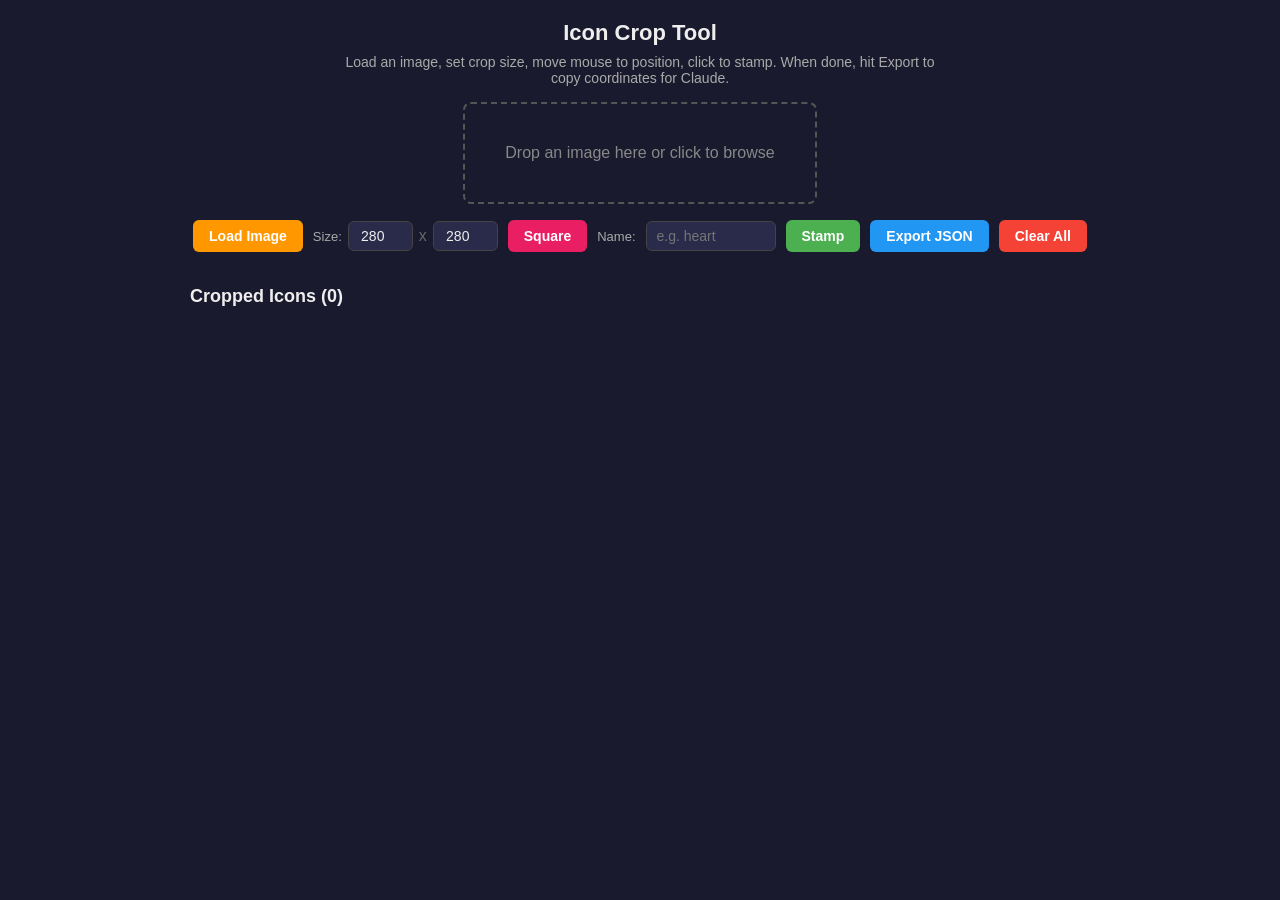
==== crop-tool.html @ 983950f2 "Add 54 cropped icons, icon config, and level-based gem pool - Cropped icons from 4 ChatGPT-generated" ====
<!DOCTYPE html>
<html lang="en">
<head>
<meta charset="UTF-8">
<meta name="viewport" content="width=device-width, initial-scale=1.0">
<title>Icon Crop Tool</title>
<style>
* { margin: 0; padding: 0; box-sizing: border-box; }
body {
  font-family: -apple-system, BlinkMacSystemFont, sans-serif;
  background: #1a1a2e; color: #eee;
  display: flex; flex-direction: column; align-items: center;
  padding: 20px; min-height: 100vh;
}
h1 { margin-bottom: 8px; font-size: 22px; }
.instructions { color: #aaa; margin-bottom: 16px; font-size: 14px; text-align: center; max-width: 600px; }

.toolbar {
  display: flex; gap: 10px; align-items: center; margin-bottom: 10px; flex-wrap: wrap; justify-content: center;
}
.toolbar label { font-size: 13px; color: #aaa; }
.toolbar input[type="text"] {
  background: #2a2a4a; border: 1px solid #444; color: #eee; padding: 6px 10px;
  border-radius: 6px; width: 130px; font-size: 14px;
}
.toolbar input[type="number"] {
  background: #2a2a4a; border: 1px solid #444; color: #eee; padding: 6px 8px;
  border-radius: 6px; width: 65px; font-size: 14px; text-align: center;
}
.toolbar button {
  padding: 8px 16px; border: none; border-radius: 6px; cursor: pointer;
  font-size: 14px; font-weight: 600;
}
.btn-save { background: #4caf50; color: #fff; }
.btn-save:hover { background: #45a049; }
.btn-export { background: #2196f3; color: #fff; }
.btn-export:hover { background: #1976d2; }
.btn-clear { background: #f44336; color: #fff; }
.btn-clear:hover { background: #d32f2f; }
.btn-lock { background: #9c27b0; color: #fff; }
.btn-lock:hover { background: #7b1fa2; }
.btn-lock.active { background: #e91e63; }
.btn-load { background: #ff9800; color: #fff; }
.btn-load:hover { background: #e68900; }

.canvas-wrap {
  position: relative; display: inline-block;
  border: 2px solid #444; border-radius: 8px; overflow: hidden;
  cursor: none;
}
canvas { display: block; }

.crops-panel {
  margin-top: 24px; width: 100%; max-width: 900px;
}
.crops-panel h2 { font-size: 18px; margin-bottom: 12px; }
.crops-grid {
  display: flex; flex-wrap: wrap; gap: 16px;
}
.crop-item {
  background: #2a2a4a; border-radius: 10px; padding: 12px;
  display: flex; flex-direction: column; align-items: center; gap: 8px;
  border: 2px solid #444;
}
.crop-item canvas {
  border-radius: 6px;
  background: repeating-conic-gradient(#333 0% 25%, #444 0% 50%) 50% / 16px 16px;
}
.crop-item .name { font-size: 13px; font-weight: 600; color: #ddd; }
.crop-item .size { font-size: 11px; color: #888; }
.crop-item button {
  padding: 4px 10px; border: none; border-radius: 4px;
  background: #f44336; color: #fff; cursor: pointer; font-size: 11px;
}

.size-row { display: flex; gap: 6px; align-items: center; }
.size-row span { color: #666; }

#exportBox {
  display: none; margin-top: 16px; width: 100%; max-width: 900px;
}
#exportBox.visible { display: block; }
#exportBox textarea {
  width: 100%; height: 200px; background: #0d0d1a; color: #4caf50;
  border: 2px solid #4caf50; border-radius: 8px; padding: 10px;
  font-family: monospace; font-size: 13px; resize: vertical;
}
#exportBox .copied {
  color: #4caf50; font-size: 14px; font-weight: bold; margin-top: 6px;
}
.export-hint {
  color: #aaa; font-size: 13px; margin-top: 4px;
}

.drop-zone {
  border: 2px dashed #555; border-radius: 8px; padding: 40px;
  text-align: center; color: #888; cursor: pointer; margin-bottom: 16px;
  transition: border-color 0.2s;
}
.drop-zone:hover, .drop-zone.dragover { border-color: #ff9800; color: #ff9800; }
.drop-zone.loaded { display: none; }

.file-info {
  color: #aaa; font-size: 13px; margin-bottom: 10px; display: none;
}
.file-info.visible { display: block; }
</style>
</head>
<body>

<h1>Icon Crop Tool</h1>
<p class="instructions">
  Load an image, set crop size, move mouse to position, click to stamp.
  When done, hit Export to copy coordinates for Claude.
</p>

<div class="drop-zone" id="dropZone">
  Drop an image here or click to browse
  <input type="file" id="fileInput" accept="image/*" style="display:none" />
</div>

<div class="file-info" id="fileInfo"></div>

<div class="toolbar">
  <button class="btn-load" id="btnLoad">Load Image</button>
  <div class="size-row">
    <label>Size:</label>
    <input type="number" id="cropW" value="280" min="50" max="800" />
    <span>x</span>
    <input type="number" id="cropH" value="280" min="50" max="800" />
  </div>
  <button class="btn-lock active" id="btnSquare">Square</button>
  <label>Name:</label>
  <input type="text" id="cropName" placeholder="e.g. heart" />
  <button class="btn-save" id="btnStamp">Stamp</button>
  <button class="btn-export" id="btnExport">Export JSON</button>
  <button class="btn-clear" id="btnClear">Clear All</button>
</div>

<div class="canvas-wrap" id="canvasWrap" style="display:none">
  <canvas id="sheet"></canvas>
</div>

<div id="exportBox">
  <textarea id="exportText" readonly></textarea>
  <div class="copied" id="copiedMsg">Copied to clipboard!</div>
</div>

<div class="crops-panel">
  <h2>Cropped Icons (<span id="cropCount">0</span>)</h2>
  <div class="crops-grid" id="cropsGrid"></div>
</div>

<script>
'use strict';

const sheetCanvas = document.getElementById('sheet');
const ctx = sheetCanvas.getContext('2d');
const cropNameInput = document.getElementById('cropName');
const cropWInput = document.getElementById('cropW');
const cropHInput = document.getElementById('cropH');
const cropsGrid = document.getElementById('cropsGrid');
const cropCountEl = document.getElementById('cropCount');
const btnSquare = document.getElementById('btnSquare');
const dropZone = document.getElementById('dropZone');
const fileInput = document.getElementById('fileInput');
const fileInfoEl = document.getElementById('fileInfo');
const canvasWrap = document.getElementById('canvasWrap');
const exportBox = document.getElementById('exportBox');
const exportText = document.getElementById('exportText');
const copiedMsg = document.getElementById('copiedMsg');

let img = null;
let scale = 1;
let crops = []; // {name, x, y, w, h} in original image coords
let loadedFileName = '';

// Cursor position in image coords
let cursorImg = null;
let squareMode = true;

// ── File Loading ──

dropZone.addEventListener('click', () => fileInput.click());
document.getElementById('btnLoad').addEventListener('click', () => fileInput.click());

dropZone.addEventListener('dragover', (e) => {
  e.preventDefault();
  dropZone.classList.add('dragover');
});
dropZone.addEventListener('dragleave', () => dropZone.classList.remove('dragover'));
dropZone.addEventListener('drop', (e) => {
  e.preventDefault();
  dropZone.classList.remove('dragover');
  if (e.dataTransfer.files.length) loadFile(e.dataTransfer.files[0]);
});

fileInput.addEventListener('change', (e) => {
  if (e.target.files.length) loadFile(e.target.files[0]);
});

function loadFile(file) {
  loadedFileName = file.name;
  const reader = new FileReader();
  reader.onload = (e) => {
    const newImg = new Image();
    newImg.onload = () => {
      img = newImg;
      crops = [];
      fitCanvas();
      draw();
      renderCrops();
      dropZone.classList.add('loaded');
      canvasWrap.style.display = 'inline-block';
      fileInfoEl.textContent = `${file.name} (${img.width} x ${img.height})`;
      fileInfoEl.classList.add('visible');
      exportBox.style.display = 'none';
    };
    newImg.src = e.target.result;
  };
  reader.readAsDataURL(file);
}

// ── Crop Logic ──

function getCropSize() {
  let w = parseInt(cropWInput.value) || 280;
  let h = parseInt(cropHInput.value) || 280;
  if (squareMode) h = w;
  return { w, h };
}

function fitCanvas() {
  const maxW = Math.min(900, window.innerWidth - 40);
  scale = maxW / img.width;
  sheetCanvas.width = img.width * scale;
  sheetCanvas.height = img.height * scale;
}

function draw() {
  if (!img) return;
  ctx.clearRect(0, 0, sheetCanvas.width, sheetCanvas.height);
  ctx.drawImage(img, 0, 0, sheetCanvas.width, sheetCanvas.height);

  // Draw saved crop boxes (green)
  for (const crop of crops) {
    ctx.strokeStyle = '#4caf50';
    ctx.lineWidth = 2;
    ctx.setLineDash([6, 3]);
    ctx.strokeRect(crop.x * scale, crop.y * scale, crop.w * scale, crop.h * scale);
    ctx.setLineDash([]);
    ctx.fillStyle = 'rgba(76, 175, 80, 0.12)';
    ctx.fillRect(crop.x * scale, crop.y * scale, crop.w * scale, crop.h * scale);
    ctx.fillStyle = '#4caf50';
    ctx.font = 'bold 12px sans-serif';
    ctx.fillText(crop.name, crop.x * scale + 4, crop.y * scale + 14);
  }

  // Draw live cursor box (orange)
  if (cursorImg) {
    const { w, h } = getCropSize();
    const bx = cursorImg.x - w / 2;
    const by = cursorImg.y - h / 2;

    // Dim outside
    ctx.fillStyle = 'rgba(0, 0, 0, 0.4)';
    ctx.fillRect(0, 0, sheetCanvas.width, by * scale);
    ctx.fillRect(0, (by + h) * scale, sheetCanvas.width, sheetCanvas.height - (by + h) * scale);
    ctx.fillRect(0, by * scale, bx * scale, h * scale);
    ctx.fillRect((bx + w) * scale, by * scale, sheetCanvas.width - (bx + w) * scale, h * scale);

    // Box outline
    ctx.strokeStyle = '#ff9800';
    ctx.lineWidth = 2;
    ctx.setLineDash([]);
    ctx.strokeRect(bx * scale, by * scale, w * scale, h * scale);

    // Crosshair
    const cx = cursorImg.x * scale;
    const cy = cursorImg.y * scale;
    ctx.strokeStyle = 'rgba(255, 152, 0, 0.5)';
    ctx.lineWidth = 1;
    ctx.beginPath();
    ctx.moveTo(cx - 10, cy); ctx.lineTo(cx + 10, cy);
    ctx.moveTo(cx, cy - 10); ctx.lineTo(cx, cy + 10);
    ctx.stroke();

    // Size label
    ctx.fillStyle = '#ff9800';
    ctx.font = '11px sans-serif';
    ctx.fillText(`${w} x ${h}`, bx * scale + 4, (by + h) * scale - 4);
  }
}

function canvasToImg(e) {
  const rect = sheetCanvas.getBoundingClientRect();
  return {
    x: (e.clientX - rect.left) / scale,
    y: (e.clientY - rect.top) / scale
  };
}

sheetCanvas.addEventListener('pointermove', (e) => {
  cursorImg = canvasToImg(e);
  draw();
});

sheetCanvas.addEventListener('pointerleave', () => {
  cursorImg = null;
  draw();
});

// Click = stamp
sheetCanvas.addEventListener('pointerdown', (e) => {
  e.preventDefault();
  if (!cursorImg) return;
  const { w, h } = getCropSize();
  const name = cropNameInput.value.trim() || `icon-${crops.length + 1}`;

  const cropX = Math.round(Math.max(0, cursorImg.x - w / 2));
  const cropY = Math.round(Math.max(0, cursorImg.y - h / 2));
  const cropW = Math.round(Math.min(w, img.width - cropX));
  const cropH = Math.round(Math.min(h, img.height - cropY));

  crops.push({ name, x: cropX, y: cropY, w: cropW, h: cropH });
  saveCrops();

  // Auto-increment name
  const match = name.match(/^(.*?)(\d+)$/);
  if (match) {
    cropNameInput.value = match[1] + (parseInt(match[2]) + 1);
  } else {
    cropNameInput.value = '';
  }

  draw();
  renderCrops();
  autoExport();
});

// Square toggle
btnSquare.addEventListener('click', () => {
  squareMode = !squareMode;
  btnSquare.classList.toggle('active', squareMode);
  btnSquare.textContent = squareMode ? 'Square' : 'Free';
  if (squareMode) cropHInput.value = cropWInput.value;
  cropHInput.disabled = squareMode;
  draw();
});

cropWInput.addEventListener('input', () => {
  if (squareMode) cropHInput.value = cropWInput.value;
  draw();
});
cropHInput.addEventListener('input', () => draw());
cropHInput.disabled = squareMode;

// Clear
document.getElementById('btnClear').addEventListener('click', () => {
  if (crops.length && !confirm('Remove all crops?')) return;
  crops = [];
  saveCrops();
  draw();
  renderCrops();
  exportBox.classList.remove('visible');
});

// Auto-save to localStorage
function saveCrops() {
  const data = {
    file: loadedFileName,
    imageSize: img ? { w: img.width, h: img.height } : null,
    crops: crops.map(c => ({
      name: c.name,
      x: Math.round(c.x),
      y: Math.round(c.y),
      w: Math.round(c.w),
      h: Math.round(c.h)
    }))
  };
  localStorage.setItem('cropTool_crops', JSON.stringify(data));
}

// Auto-export: always show JSON live as you stamp
function autoExport() {
  if (!crops.length) { exportBox.classList.remove('visible'); return; }
  const data = {
    file: loadedFileName,
    imageSize: img ? { w: img.width, h: img.height } : null,
    crops: crops.map(c => ({
      name: c.name,
      x: Math.round(c.x),
      y: Math.round(c.y),
      w: Math.round(c.w),
      h: Math.round(c.h)
    }))
  };
  exportText.value = JSON.stringify(data, null, 2);
  exportBox.classList.add('visible');
}

// Export button = copy to clipboard
document.getElementById('btnExport').addEventListener('click', () => {
  if (!crops.length) return alert('No crops to export!');
  const json = exportText.value;
  exportText.select();
  navigator.clipboard.writeText(json).then(() => {
    copiedMsg.textContent = 'Copied to clipboard!';
    copiedMsg.style.display = 'block';
    setTimeout(() => { copiedMsg.style.display = 'none'; }, 3000);
  }).catch(() => {
    copiedMsg.textContent = 'Select all text above and copy manually (Cmd+C)';
    copiedMsg.style.display = 'block';
  });
});

function renderCrops() {
  cropCountEl.textContent = crops.length;
  cropsGrid.innerHTML = '';
  for (let i = 0; i < crops.length; i++) {
    const crop = crops[i];
    const item = document.createElement('div');
    item.className = 'crop-item';

    const pc = document.createElement('canvas');
    const previewSize = 120;
    pc.width = previewSize;
    pc.height = previewSize;
    const pctx = pc.getContext('2d');

    const aspectSrc = crop.w / crop.h;
    let dw, dh, dx, dy;
    if (aspectSrc > 1) {
      dw = previewSize; dh = previewSize / aspectSrc;
      dx = 0; dy = (previewSize - dh) / 2;
    } else {
      dh = previewSize; dw = previewSize * aspectSrc;
      dx = (previewSize - dw) / 2; dy = 0;
    }
    pctx.drawImage(img, crop.x, crop.y, crop.w, crop.h, dx, dy, dw, dh);

    const nameEl = document.createElement('div');
    nameEl.className = 'name';
    nameEl.textContent = crop.name;

    const sizeEl = document.createElement('div');
    sizeEl.className = 'size';
    sizeEl.textContent = `${Math.round(crop.w)} x ${Math.round(crop.h)} -> 256x256`;

    const rmBtn = document.createElement('button');
    rmBtn.textContent = 'Remove';
    rmBtn.onclick = () => {
      crops.splice(i, 1);
      saveCrops();
      draw();
      renderCrops();
      autoExport();
    };

    item.append(pc, nameEl, sizeEl, rmBtn);
    cropsGrid.appendChild(item);
  }
}

window.addEventListener('resize', () => {
  if (img) { fitCanvas(); draw(); }
});
</script>
</body>
</html>
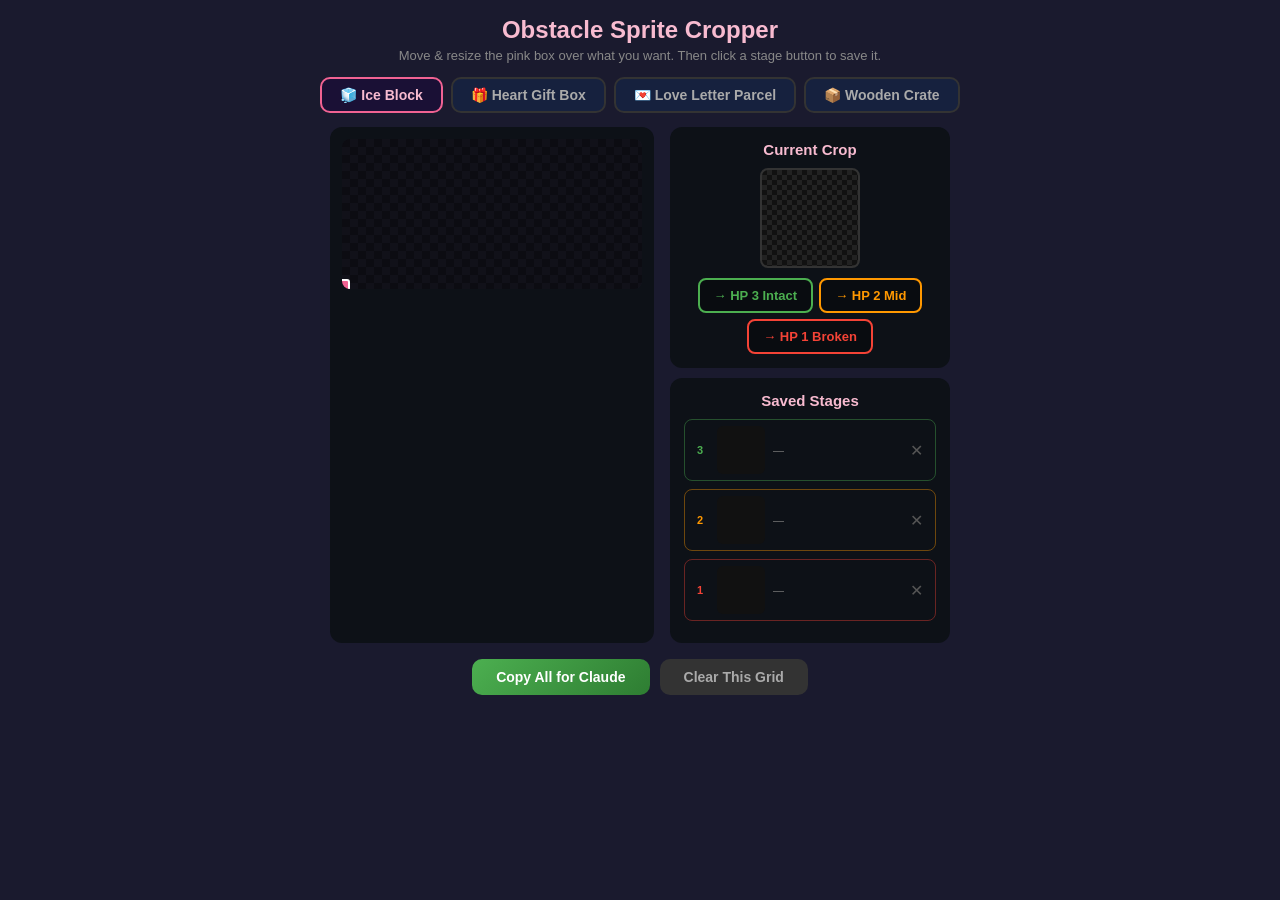
==== commit e0b3f3f3: "Add breakable obstacles with art sprites and upgraded tool animations - 4 obstacle types: Ice Block," ====
--- a/crop-tool.html
+++ b/crop-tool.html
@@ -1,470 +1,472 @@
 <!DOCTYPE html>
-<html lang="en">
+<html>
 <head>
 <meta charset="UTF-8">
-<meta name="viewport" content="width=device-width, initial-scale=1.0">
-<title>Icon Crop Tool</title>
+<title>Obstacle Sprite Cropper</title>
 <style>
 * { margin: 0; padding: 0; box-sizing: border-box; }
 body {
-  font-family: -apple-system, BlinkMacSystemFont, sans-serif;
-  background: #1a1a2e; color: #eee;
+  background: #1a1a2e; color: #fff;
+  font-family: -apple-system, BlinkMacSystemFont, 'Segoe UI', sans-serif;
+  padding: 16px;
+  overflow-x: hidden;
+}
+h1 { text-align: center; color: #f8bbd0; margin-bottom: 4px; font-size: 24px; }
+.sub { text-align: center; color: #888; font-size: 13px; margin-bottom: 14px; }
+
+.tabs { display: flex; justify-content: center; gap: 8px; margin-bottom: 14px; flex-wrap: wrap; }
+.tab-btn {
+  padding: 8px 18px; border-radius: 10px; border: 2px solid #333;
+  background: #16213e; color: #aaa; font-size: 14px; font-weight: 600;
+  cursor: pointer; transition: all 0.15s;
+}
+.tab-btn:hover { border-color: #555; color: #fff; }
+.tab-btn.active { border-color: #f06292; color: #f8bbd0; background: #1a1035; }
+.tab-btn .check { color: #4caf50; margin-left: 4px; }
+
+.workspace { display: flex; gap: 16px; justify-content: center; flex-wrap: wrap; }
+
+.image-panel {
+  background: #0d1117; border-radius: 12px; padding: 12px;
   display: flex; flex-direction: column; align-items: center;
-  padding: 20px; min-height: 100vh;
-}
-h1 { margin-bottom: 8px; font-size: 22px; }
-.instructions { color: #aaa; margin-bottom: 16px; font-size: 14px; text-align: center; max-width: 600px; }
-
-.toolbar {
-  display: flex; gap: 10px; align-items: center; margin-bottom: 10px; flex-wrap: wrap; justify-content: center;
-}
-.toolbar label { font-size: 13px; color: #aaa; }
-.toolbar input[type="text"] {
-  background: #2a2a4a; border: 1px solid #444; color: #eee; padding: 6px 10px;
-  border-radius: 6px; width: 130px; font-size: 14px;
-}
-.toolbar input[type="number"] {
-  background: #2a2a4a; border: 1px solid #444; color: #eee; padding: 6px 8px;
-  border-radius: 6px; width: 65px; font-size: 14px; text-align: center;
-}
-.toolbar button {
-  padding: 8px 16px; border: none; border-radius: 6px; cursor: pointer;
-  font-size: 14px; font-weight: 600;
-}
-.btn-save { background: #4caf50; color: #fff; }
-.btn-save:hover { background: #45a049; }
-.btn-export { background: #2196f3; color: #fff; }
-.btn-export:hover { background: #1976d2; }
-.btn-clear { background: #f44336; color: #fff; }
-.btn-clear:hover { background: #d32f2f; }
-.btn-lock { background: #9c27b0; color: #fff; }
-.btn-lock:hover { background: #7b1fa2; }
-.btn-lock.active { background: #e91e63; }
-.btn-load { background: #ff9800; color: #fff; }
-.btn-load:hover { background: #e68900; }
-
-.canvas-wrap {
-  position: relative; display: inline-block;
-  border: 2px solid #444; border-radius: 8px; overflow: hidden;
-  cursor: none;
-}
-canvas { display: block; }
-
-.crops-panel {
-  margin-top: 24px; width: 100%; max-width: 900px;
-}
-.crops-panel h2 { font-size: 18px; margin-bottom: 12px; }
-.crops-grid {
-  display: flex; flex-wrap: wrap; gap: 16px;
-}
-.crop-item {
-  background: #2a2a4a; border-radius: 10px; padding: 12px;
-  display: flex; flex-direction: column; align-items: center; gap: 8px;
-  border: 2px solid #444;
-}
-.crop-item canvas {
-  border-radius: 6px;
-  background: repeating-conic-gradient(#333 0% 25%, #444 0% 50%) 50% / 16px 16px;
-}
-.crop-item .name { font-size: 13px; font-weight: 600; color: #ddd; }
-.crop-item .size { font-size: 11px; color: #888; }
-.crop-item button {
-  padding: 4px 10px; border: none; border-radius: 4px;
-  background: #f44336; color: #fff; cursor: pointer; font-size: 11px;
-}
-
-.size-row { display: flex; gap: 6px; align-items: center; }
-.size-row span { color: #666; }
-
-#exportBox {
-  display: none; margin-top: 16px; width: 100%; max-width: 900px;
-}
-#exportBox.visible { display: block; }
-#exportBox textarea {
-  width: 100%; height: 200px; background: #0d0d1a; color: #4caf50;
-  border: 2px solid #4caf50; border-radius: 8px; padding: 10px;
-  font-family: monospace; font-size: 13px; resize: vertical;
-}
-#exportBox .copied {
-  color: #4caf50; font-size: 14px; font-weight: bold; margin-top: 6px;
-}
-.export-hint {
-  color: #aaa; font-size: 13px; margin-top: 4px;
-}
-
-.drop-zone {
-  border: 2px dashed #555; border-radius: 8px; padding: 40px;
-  text-align: center; color: #888; cursor: pointer; margin-bottom: 16px;
-  transition: border-color 0.2s;
-}
-.drop-zone:hover, .drop-zone.dragover { border-color: #ff9800; color: #ff9800; }
-.drop-zone.loaded { display: none; }
-
-.file-info {
-  color: #aaa; font-size: 13px; margin-bottom: 10px; display: none;
-}
-.file-info.visible { display: block; }
+}
+
+.canvas-area {
+  position: relative;
+  background-image:
+    linear-gradient(45deg, #1e1e2e 25%, transparent 25%),
+    linear-gradient(-45deg, #1e1e2e 25%, transparent 25%),
+    linear-gradient(45deg, transparent 75%, #1e1e2e 75%),
+    linear-gradient(-45deg, transparent 75%, #1e1e2e 75%);
+  background-size: 16px 16px;
+  background-position: 0 0, 0 8px, 8px -8px, -8px 0px;
+  background-color: #151520;
+  border-radius: 8px;
+  overflow: hidden;
+  user-select: none; -webkit-user-select: none;
+}
+.canvas-area canvas { display: block; pointer-events: none; }
+
+/* The crop box */
+.crop-box {
+  position: absolute; border: 2.5px solid #f06292;
+  cursor: move; touch-action: none;
+  box-shadow: 0 0 0 3000px rgba(0,0,0,0.45);
+  transition: box-shadow 0.2s;
+}
+.crop-box::after {
+  content: ''; position: absolute; inset: 0;
+  border: 1px dashed rgba(255,255,255,0.3);
+}
+/* Resize handle — bottom-right corner */
+.crop-handle {
+  position: absolute; bottom: -6px; right: -6px;
+  width: 18px; height: 18px;
+  background: #f06292; border-radius: 3px;
+  cursor: nwse-resize; touch-action: none;
+  border: 2px solid #fff;
+}
+/* Size label */
+.crop-size {
+  position: absolute; bottom: -22px; left: 50%; transform: translateX(-50%);
+  font-size: 11px; color: #f8bbd0; white-space: nowrap;
+  background: rgba(0,0,0,0.7); padding: 1px 6px; border-radius: 4px;
+  pointer-events: none;
+}
+
+.side-panel {
+  display: flex; flex-direction: column; gap: 10px; min-width: 220px; max-width: 280px;
+}
+
+.commit-section {
+  background: #0d1117; border-radius: 12px; padding: 14px;
+  display: flex; flex-direction: column; align-items: center; gap: 10px;
+}
+.commit-section h3 { color: #f8bbd0; font-size: 15px; }
+.commit-section .preview-img {
+  width: 100px; height: 100px; border-radius: 8px;
+  background-image:
+    linear-gradient(45deg, #222 25%, transparent 25%),
+    linear-gradient(-45deg, #222 25%, transparent 25%),
+    linear-gradient(45deg, transparent 75%, #222 75%),
+    linear-gradient(-45deg, transparent 75%, #222 75%);
+  background-size: 10px 10px;
+  background-position: 0 0, 0 5px, 5px -5px, -5px 0px;
+  background-color: #111;
+  overflow: hidden; border: 2px solid #333;
+}
+.commit-section .preview-img canvas { width: 100px; height: 100px; }
+.commit-buttons { display: flex; gap: 6px; flex-wrap: wrap; justify-content: center; }
+.commit-btn {
+  padding: 8px 14px; border-radius: 8px; border: 2px solid;
+  font-size: 13px; font-weight: 700; cursor: pointer;
+  background: rgba(0,0,0,0.3); transition: all 0.15s;
+}
+.commit-btn:hover { filter: brightness(1.3); }
+.commit-btn.s3 { border-color: #4caf50; color: #4caf50; }
+.commit-btn.s2 { border-color: #ff9800; color: #ff9800; }
+.commit-btn.s1 { border-color: #f44336; color: #f44336; }
+
+/* Saved stages */
+.stages-section {
+  background: #0d1117; border-radius: 12px; padding: 14px;
+}
+.stages-section h3 { color: #f8bbd0; font-size: 15px; text-align: center; margin-bottom: 10px; }
+.stage-row {
+  display: flex; align-items: center; gap: 8px; margin-bottom: 8px;
+  padding: 6px; border-radius: 8px; border: 1.5px solid #222;
+}
+.stage-row.filled { border-style: solid; }
+.stage-row.s3 { border-color: #4caf5066; }
+.stage-row.s2 { border-color: #ff980066; }
+.stage-row.s1 { border-color: #f4433666; }
+.stage-row.s3.filled { border-color: #4caf50; }
+.stage-row.s2.filled { border-color: #ff9800; }
+.stage-row.s1.filled { border-color: #f44336; }
+.stage-tag {
+  font-size: 11px; font-weight: 800; min-width: 18px; text-align: center;
+}
+.s3 .stage-tag { color: #4caf50; }
+.s2 .stage-tag { color: #ff9800; }
+.s1 .stage-tag { color: #f44336; }
+.stage-thumb {
+  width: 48px; height: 48px; border-radius: 6px; flex-shrink: 0;
+  background: #111; overflow: hidden;
+}
+.stage-thumb canvas { width: 48px; height: 48px; }
+.stage-name { font-size: 11px; color: #777; flex: 1; }
+.stage-x {
+  background: none; border: none; color: #555; font-size: 16px; cursor: pointer;
+  padding: 2px 6px;
+}
+.stage-x:hover { color: #f44336; }
+
+.bottom-bar {
+  display: flex; justify-content: center; gap: 10px; margin-top: 16px; flex-wrap: wrap;
+}
+.bottom-bar button {
+  padding: 10px 24px; border-radius: 10px; border: none;
+  font-size: 14px; font-weight: 700; cursor: pointer; transition: transform 0.1s;
+}
+.bottom-bar button:hover { transform: scale(1.03); }
+.btn-copy { background: linear-gradient(135deg, #4caf50, #2e7d32); color: #fff; }
+.btn-clear { background: #333; color: #aaa; }
+
+#status { text-align: center; margin-top: 10px; font-size: 13px; min-height: 20px; }
 </style>
 </head>
 <body>
 
-<h1>Icon Crop Tool</h1>
-<p class="instructions">
-  Load an image, set crop size, move mouse to position, click to stamp.
-  When done, hit Export to copy coordinates for Claude.
-</p>
-
-<div class="drop-zone" id="dropZone">
-  Drop an image here or click to browse
-  <input type="file" id="fileInput" accept="image/*" style="display:none" />
+<h1>Obstacle Sprite Cropper</h1>
+<p class="sub">Move &amp; resize the pink box over what you want. Then click a stage button to save it.</p>
+
+<div class="tabs" id="tabs"></div>
+
+<div class="workspace">
+  <div class="image-panel">
+    <div class="canvas-area" id="canvas-area">
+      <canvas id="main-canvas"></canvas>
+      <div class="crop-box" id="crop-box">
+        <div class="crop-handle" id="crop-handle"></div>
+        <div class="crop-size" id="crop-size">128×128</div>
+      </div>
+    </div>
+  </div>
+
+  <div class="side-panel">
+    <div class="commit-section">
+      <h3>Current Crop</h3>
+      <div class="preview-img" id="live-preview"></div>
+      <div class="commit-buttons">
+        <button class="commit-btn s3" onclick="commitStage(3)">→ HP 3 Intact</button>
+        <button class="commit-btn s2" onclick="commitStage(2)">→ HP 2 Mid</button>
+        <button class="commit-btn s1" onclick="commitStage(1)">→ HP 1 Broken</button>
+      </div>
+    </div>
+
+    <div class="stages-section">
+      <h3>Saved Stages</h3>
+      <div id="stage-3-row" class="stage-row s3">
+        <div class="stage-tag">3</div>
+        <div class="stage-thumb" id="thumb-3"></div>
+        <div class="stage-name" id="name-3">—</div>
+        <button class="stage-x" onclick="clearStage(3)">✕</button>
+      </div>
+      <div id="stage-2-row" class="stage-row s2">
+        <div class="stage-tag">2</div>
+        <div class="stage-thumb" id="thumb-2"></div>
+        <div class="stage-name" id="name-2">—</div>
+        <button class="stage-x" onclick="clearStage(2)">✕</button>
+      </div>
+      <div id="stage-1-row" class="stage-row s1">
+        <div class="stage-tag">1</div>
+        <div class="stage-thumb" id="thumb-1"></div>
+        <div class="stage-name" id="name-1">—</div>
+        <button class="stage-x" onclick="clearStage(1)">✕</button>
+      </div>
+    </div>
+  </div>
 </div>
 
-<div class="file-info" id="fileInfo"></div>
-
-<div class="toolbar">
-  <button class="btn-load" id="btnLoad">Load Image</button>
-  <div class="size-row">
-    <label>Size:</label>
-    <input type="number" id="cropW" value="280" min="50" max="800" />
-    <span>x</span>
-    <input type="number" id="cropH" value="280" min="50" max="800" />
-  </div>
-  <button class="btn-lock active" id="btnSquare">Square</button>
-  <label>Name:</label>
-  <input type="text" id="cropName" placeholder="e.g. heart" />
-  <button class="btn-save" id="btnStamp">Stamp</button>
-  <button class="btn-export" id="btnExport">Export JSON</button>
-  <button class="btn-clear" id="btnClear">Clear All</button>
+<div class="bottom-bar">
+  <button class="btn-copy" onclick="copyAll()">Copy All for Claude</button>
+  <button class="btn-clear" onclick="clearGrid()">Clear This Grid</button>
 </div>
-
-<div class="canvas-wrap" id="canvasWrap" style="display:none">
-  <canvas id="sheet"></canvas>
-</div>
-
-<div id="exportBox">
-  <textarea id="exportText" readonly></textarea>
-  <div class="copied" id="copiedMsg">Copied to clipboard!</div>
-</div>
-
-<div class="crops-panel">
-  <h2>Cropped Icons (<span id="cropCount">0</span>)</h2>
-  <div class="crops-grid" id="cropsGrid"></div>
-</div>
+<div id="status"></div>
 
 <script>
-'use strict';
-
-const sheetCanvas = document.getElementById('sheet');
-const ctx = sheetCanvas.getContext('2d');
-const cropNameInput = document.getElementById('cropName');
-const cropWInput = document.getElementById('cropW');
-const cropHInput = document.getElementById('cropH');
-const cropsGrid = document.getElementById('cropsGrid');
-const cropCountEl = document.getElementById('cropCount');
-const btnSquare = document.getElementById('btnSquare');
-const dropZone = document.getElementById('dropZone');
-const fileInput = document.getElementById('fileInput');
-const fileInfoEl = document.getElementById('fileInfo');
-const canvasWrap = document.getElementById('canvasWrap');
-const exportBox = document.getElementById('exportBox');
-const exportText = document.getElementById('exportText');
-const copiedMsg = document.getElementById('copiedMsg');
-
-let img = null;
-let scale = 1;
-let crops = []; // {name, x, y, w, h} in original image coords
-let loadedFileName = '';
-
-// Cursor position in image coords
-let cursorImg = null;
-let squareMode = true;
-
-// ── File Loading ──
-
-dropZone.addEventListener('click', () => fileInput.click());
-document.getElementById('btnLoad').addEventListener('click', () => fileInput.click());
-
-dropZone.addEventListener('dragover', (e) => {
+const GRIDS = [
+  { id: 'ice',     label: '🧊 Ice Block',           src: 'temp-grids/ice.png' },
+  { id: 'giftbox', label: '🎁 Heart Gift Box',      src: 'temp-grids/giftbox.png' },
+  { id: 'parcel',  label: '💌 Love Letter Parcel',   src: 'temp-grids/parcel.png' },
+  { id: 'crate',   label: '📦 Wooden Crate',         src: 'temp-grids/crate.png' },
+];
+
+const canvas = document.getElementById('main-canvas');
+const cctx = canvas.getContext('2d');
+const area = document.getElementById('canvas-area');
+const cropBox = document.getElementById('crop-box');
+const cropHandle = document.getElementById('crop-handle');
+const cropSizeLabel = document.getElementById('crop-size');
+
+const MAX_DISPLAY = 520;
+let currentGrid = 0;
+let sourceImg = null;
+let displayScale = 1;
+
+// Crop box state (in display pixels relative to canvas-area)
+let cropX = 20, cropY = 20, cropSize = 128;
+
+// Drag state
+let dragMode = null; // 'move' or 'resize'
+let dragStartX = 0, dragStartY = 0;
+let dragOrigX = 0, dragOrigY = 0, dragOrigSize = 0;
+
+// Saved crops: { gridId: { 3: {x,y,w,h}, ... } } — in NATURAL coords
+let allCrops = {};
+for (const g of GRIDS) allCrops[g.id] = {};
+try { const s = JSON.parse(localStorage.getItem('crop-v3')); if (s) allCrops = s; } catch(e) {}
+function persist() { localStorage.setItem('crop-v3', JSON.stringify(allCrops)); }
+
+// ─── Tabs ───
+function buildTabs() {
+  const c = document.getElementById('tabs');
+  c.innerHTML = '';
+  GRIDS.forEach((g, i) => {
+    const b = document.createElement('button');
+    b.className = 'tab-btn' + (i === currentGrid ? ' active' : '');
+    const crops = allCrops[g.id];
+    const done = Object.keys(crops).length;
+    b.innerHTML = g.label + (done ? ` <span class="check">✓${done}</span>` : '');
+    b.onclick = () => { currentGrid = i; loadImage(); buildTabs(); };
+    c.appendChild(b);
+  });
+}
+
+// ─── Load Image ───
+function loadImage() {
+  const g = GRIDS[currentGrid];
+  const img = new Image();
+  img.crossOrigin = 'anonymous';
+  img.onload = () => {
+    sourceImg = img;
+    displayScale = Math.min(MAX_DISPLAY / img.naturalWidth, MAX_DISPLAY / img.naturalHeight, 1);
+    canvas.width = Math.round(img.naturalWidth * displayScale);
+    canvas.height = Math.round(img.naturalHeight * displayScale);
+    area.style.width = canvas.width + 'px';
+    area.style.height = canvas.height + 'px';
+    cctx.drawImage(img, 0, 0, canvas.width, canvas.height);
+    // Reset crop box to center, reasonable size
+    cropSize = Math.round(Math.min(canvas.width, canvas.height) * 0.28);
+    cropX = Math.round((canvas.width - cropSize) / 2);
+    cropY = Math.round((canvas.height - cropSize) / 2);
+    updateCropBox();
+    refreshStages();
+  };
+  img.src = g.src;
+}
+
+// ─── Crop Box UI ───
+function updateCropBox() {
+  // Clamp
+  cropX = Math.max(0, Math.min(cropX, canvas.width - cropSize));
+  cropY = Math.max(0, Math.min(cropY, canvas.height - cropSize));
+  cropSize = Math.max(32, Math.min(cropSize, canvas.width - cropX, canvas.height - cropY));
+
+  cropBox.style.left = cropX + 'px';
+  cropBox.style.top = cropY + 'px';
+  cropBox.style.width = cropSize + 'px';
+  cropBox.style.height = cropSize + 'px';
+
+  // Size label (in natural pixels)
+  const natW = Math.round(cropSize / displayScale);
+  cropSizeLabel.textContent = `${natW}×${natW}`;
+
+  updateLivePreview();
+}
+
+function updateLivePreview() {
+  if (!sourceImg) return;
+  const container = document.getElementById('live-preview');
+  container.innerHTML = '';
+  const c = document.createElement('canvas');
+  c.width = 128; c.height = 128;
+  const cx = c.getContext('2d');
+  cx.clearRect(0, 0, 128, 128);
+  // Convert display coords to natural
+  const nx = cropX / displayScale;
+  const ny = cropY / displayScale;
+  const nw = cropSize / displayScale;
+  cx.drawImage(sourceImg, nx, ny, nw, nw, 0, 0, 128, 128);
+  container.appendChild(c);
+}
+
+// ─── Drag: Move ───
+function onPointerDown(e) {
+  // Check if it's on the handle
+  if (e.target === cropHandle || e.target.id === 'crop-handle') {
+    dragMode = 'resize';
+  } else {
+    dragMode = 'move';
+  }
+  const pos = getPointerPos(e);
+  dragStartX = pos.x;
+  dragStartY = pos.y;
+  dragOrigX = cropX;
+  dragOrigY = cropY;
+  dragOrigSize = cropSize;
+
   e.preventDefault();
-  dropZone.classList.add('dragover');
-});
-dropZone.addEventListener('dragleave', () => dropZone.classList.remove('dragover'));
-dropZone.addEventListener('drop', (e) => {
+  e.stopPropagation();
+}
+
+function onPointerMove(e) {
+  if (!dragMode) return;
+  const pos = getPointerPos(e);
+  const dx = pos.x - dragStartX;
+  const dy = pos.y - dragStartY;
+
+  if (dragMode === 'move') {
+    cropX = dragOrigX + dx;
+    cropY = dragOrigY + dy;
+  } else if (dragMode === 'resize') {
+    // Resize keeping square — use the larger delta
+    const delta = Math.max(dx, dy);
+    cropSize = Math.max(32, dragOrigSize + delta);
+  }
+  updateCropBox();
   e.preventDefault();
-  dropZone.classList.remove('dragover');
-  if (e.dataTransfer.files.length) loadFile(e.dataTransfer.files[0]);
-});
-
-fileInput.addEventListener('change', (e) => {
-  if (e.target.files.length) loadFile(e.target.files[0]);
-});
-
-function loadFile(file) {
-  loadedFileName = file.name;
-  const reader = new FileReader();
-  reader.onload = (e) => {
-    const newImg = new Image();
-    newImg.onload = () => {
-      img = newImg;
-      crops = [];
-      fitCanvas();
-      draw();
-      renderCrops();
-      dropZone.classList.add('loaded');
-      canvasWrap.style.display = 'inline-block';
-      fileInfoEl.textContent = `${file.name} (${img.width} x ${img.height})`;
-      fileInfoEl.classList.add('visible');
-      exportBox.style.display = 'none';
-    };
-    newImg.src = e.target.result;
+}
+
+function onPointerUp(e) {
+  dragMode = null;
+}
+
+function getPointerPos(e) {
+  if (e.touches && e.touches.length) {
+    const r = area.getBoundingClientRect();
+    return { x: e.touches[0].clientX - r.left, y: e.touches[0].clientY - r.top };
+  }
+  const r = area.getBoundingClientRect();
+  return { x: e.clientX - r.left, y: e.clientY - r.top };
+}
+
+// Attach to crop box (move) and handle (resize)
+cropBox.addEventListener('mousedown', onPointerDown);
+cropBox.addEventListener('touchstart', onPointerDown, { passive: false });
+document.addEventListener('mousemove', onPointerMove);
+document.addEventListener('touchmove', onPointerMove, { passive: false });
+document.addEventListener('mouseup', onPointerUp);
+document.addEventListener('touchend', onPointerUp);
+
+// ─── Commit to stage ───
+function commitStage(stage) {
+  if (!sourceImg) return;
+  const gid = GRIDS[currentGrid].id;
+  // Save in natural coords
+  allCrops[gid][stage] = {
+    x: Math.round(cropX / displayScale),
+    y: Math.round(cropY / displayScale),
+    w: Math.round(cropSize / displayScale),
+    h: Math.round(cropSize / displayScale),
   };
-  reader.readAsDataURL(file);
-}
-
-// ── Crop Logic ──
-
-function getCropSize() {
-  let w = parseInt(cropWInput.value) || 280;
-  let h = parseInt(cropHInput.value) || 280;
-  if (squareMode) h = w;
-  return { w, h };
-}
-
-function fitCanvas() {
-  const maxW = Math.min(900, window.innerWidth - 40);
-  scale = maxW / img.width;
-  sheetCanvas.width = img.width * scale;
-  sheetCanvas.height = img.height * scale;
-}
-
-function draw() {
-  if (!img) return;
-  ctx.clearRect(0, 0, sheetCanvas.width, sheetCanvas.height);
-  ctx.drawImage(img, 0, 0, sheetCanvas.width, sheetCanvas.height);
-
-  // Draw saved crop boxes (green)
-  for (const crop of crops) {
-    ctx.strokeStyle = '#4caf50';
-    ctx.lineWidth = 2;
-    ctx.setLineDash([6, 3]);
-    ctx.strokeRect(crop.x * scale, crop.y * scale, crop.w * scale, crop.h * scale);
-    ctx.setLineDash([]);
-    ctx.fillStyle = 'rgba(76, 175, 80, 0.12)';
-    ctx.fillRect(crop.x * scale, crop.y * scale, crop.w * scale, crop.h * scale);
-    ctx.fillStyle = '#4caf50';
-    ctx.font = 'bold 12px sans-serif';
-    ctx.fillText(crop.name, crop.x * scale + 4, crop.y * scale + 14);
-  }
-
-  // Draw live cursor box (orange)
-  if (cursorImg) {
-    const { w, h } = getCropSize();
-    const bx = cursorImg.x - w / 2;
-    const by = cursorImg.y - h / 2;
-
-    // Dim outside
-    ctx.fillStyle = 'rgba(0, 0, 0, 0.4)';
-    ctx.fillRect(0, 0, sheetCanvas.width, by * scale);
-    ctx.fillRect(0, (by + h) * scale, sheetCanvas.width, sheetCanvas.height - (by + h) * scale);
-    ctx.fillRect(0, by * scale, bx * scale, h * scale);
-    ctx.fillRect((bx + w) * scale, by * scale, sheetCanvas.width - (bx + w) * scale, h * scale);
-
-    // Box outline
-    ctx.strokeStyle = '#ff9800';
-    ctx.lineWidth = 2;
-    ctx.setLineDash([]);
-    ctx.strokeRect(bx * scale, by * scale, w * scale, h * scale);
-
-    // Crosshair
-    const cx = cursorImg.x * scale;
-    const cy = cursorImg.y * scale;
-    ctx.strokeStyle = 'rgba(255, 152, 0, 0.5)';
-    ctx.lineWidth = 1;
-    ctx.beginPath();
-    ctx.moveTo(cx - 10, cy); ctx.lineTo(cx + 10, cy);
-    ctx.moveTo(cx, cy - 10); ctx.lineTo(cx, cy + 10);
-    ctx.stroke();
-
-    // Size label
-    ctx.fillStyle = '#ff9800';
-    ctx.font = '11px sans-serif';
-    ctx.fillText(`${w} x ${h}`, bx * scale + 4, (by + h) * scale - 4);
-  }
-}
-
-function canvasToImg(e) {
-  const rect = sheetCanvas.getBoundingClientRect();
-  return {
-    x: (e.clientX - rect.left) / scale,
-    y: (e.clientY - rect.top) / scale
-  };
-}
-
-sheetCanvas.addEventListener('pointermove', (e) => {
-  cursorImg = canvasToImg(e);
-  draw();
-});
-
-sheetCanvas.addEventListener('pointerleave', () => {
-  cursorImg = null;
-  draw();
-});
-
-// Click = stamp
-sheetCanvas.addEventListener('pointerdown', (e) => {
-  e.preventDefault();
-  if (!cursorImg) return;
-  const { w, h } = getCropSize();
-  const name = cropNameInput.value.trim() || `icon-${crops.length + 1}`;
-
-  const cropX = Math.round(Math.max(0, cursorImg.x - w / 2));
-  const cropY = Math.round(Math.max(0, cursorImg.y - h / 2));
-  const cropW = Math.round(Math.min(w, img.width - cropX));
-  const cropH = Math.round(Math.min(h, img.height - cropY));
-
-  crops.push({ name, x: cropX, y: cropY, w: cropW, h: cropH });
-  saveCrops();
-
-  // Auto-increment name
-  const match = name.match(/^(.*?)(\d+)$/);
-  if (match) {
-    cropNameInput.value = match[1] + (parseInt(match[2]) + 1);
-  } else {
-    cropNameInput.value = '';
-  }
-
-  draw();
-  renderCrops();
-  autoExport();
-});
-
-// Square toggle
-btnSquare.addEventListener('click', () => {
-  squareMode = !squareMode;
-  btnSquare.classList.toggle('active', squareMode);
-  btnSquare.textContent = squareMode ? 'Square' : 'Free';
-  if (squareMode) cropHInput.value = cropWInput.value;
-  cropHInput.disabled = squareMode;
-  draw();
-});
-
-cropWInput.addEventListener('input', () => {
-  if (squareMode) cropHInput.value = cropWInput.value;
-  draw();
-});
-cropHInput.addEventListener('input', () => draw());
-cropHInput.disabled = squareMode;
-
-// Clear
-document.getElementById('btnClear').addEventListener('click', () => {
-  if (crops.length && !confirm('Remove all crops?')) return;
-  crops = [];
-  saveCrops();
-  draw();
-  renderCrops();
-  exportBox.classList.remove('visible');
-});
-
-// Auto-save to localStorage
-function saveCrops() {
-  const data = {
-    file: loadedFileName,
-    imageSize: img ? { w: img.width, h: img.height } : null,
-    crops: crops.map(c => ({
-      name: c.name,
-      x: Math.round(c.x),
-      y: Math.round(c.y),
-      w: Math.round(c.w),
-      h: Math.round(c.h)
-    }))
-  };
-  localStorage.setItem('cropTool_crops', JSON.stringify(data));
-}
-
-// Auto-export: always show JSON live as you stamp
-function autoExport() {
-  if (!crops.length) { exportBox.classList.remove('visible'); return; }
-  const data = {
-    file: loadedFileName,
-    imageSize: img ? { w: img.width, h: img.height } : null,
-    crops: crops.map(c => ({
-      name: c.name,
-      x: Math.round(c.x),
-      y: Math.round(c.y),
-      w: Math.round(c.w),
-      h: Math.round(c.h)
-    }))
-  };
-  exportText.value = JSON.stringify(data, null, 2);
-  exportBox.classList.add('visible');
-}
-
-// Export button = copy to clipboard
-document.getElementById('btnExport').addEventListener('click', () => {
-  if (!crops.length) return alert('No crops to export!');
-  const json = exportText.value;
-  exportText.select();
-  navigator.clipboard.writeText(json).then(() => {
-    copiedMsg.textContent = 'Copied to clipboard!';
-    copiedMsg.style.display = 'block';
-    setTimeout(() => { copiedMsg.style.display = 'none'; }, 3000);
+  persist();
+  refreshStages();
+  buildTabs();
+  document.getElementById('status').textContent = `Saved as Stage ${stage}!`;
+  document.getElementById('status').style.color = '#4caf50';
+}
+
+function clearStage(stage) {
+  const gid = GRIDS[currentGrid].id;
+  delete allCrops[gid][stage];
+  persist();
+  refreshStages();
+  buildTabs();
+}
+
+function clearGrid() {
+  allCrops[GRIDS[currentGrid].id] = {};
+  persist();
+  refreshStages();
+  buildTabs();
+}
+
+function refreshStages() {
+  const gid = GRIDS[currentGrid].id;
+  const crops = allCrops[gid];
+
+  for (let s = 1; s <= 3; s++) {
+    const row = document.getElementById(`stage-${s}-row`);
+    const thumb = document.getElementById(`thumb-${s}`);
+    const name = document.getElementById(`name-${s}`);
+    thumb.innerHTML = '';
+
+    if (crops[s]) {
+      row.classList.add('filled');
+      const r = crops[s];
+      name.textContent = `${r.w}×${r.h}`;
+      const c = document.createElement('canvas');
+      c.width = 128; c.height = 128;
+      const cx = c.getContext('2d');
+      cx.clearRect(0, 0, 128, 128);
+      cx.drawImage(sourceImg, r.x, r.y, r.w, r.h, 0, 0, 128, 128);
+      thumb.appendChild(c);
+    } else {
+      row.classList.remove('filled');
+      name.textContent = '—';
+    }
+  }
+}
+
+// ─── Copy for Claude ───
+function copyAll() {
+  const lines = [];
+  for (const g of GRIDS) {
+    const crops = allCrops[g.id];
+    for (let s = 3; s >= 1; s--) {
+      if (!crops[s]) continue;
+      const r = crops[s];
+      lines.push(`${g.id} stage${s}: x=${r.x} y=${r.y} w=${r.w} h=${r.h}`);
+    }
+  }
+  if (!lines.length) {
+    document.getElementById('status').textContent = 'No crops saved yet!';
+    document.getElementById('status').style.color = '#ff9800';
+    return;
+  }
+  const text = lines.join('\n');
+  navigator.clipboard.writeText(text).then(() => {
+    document.getElementById('status').textContent = 'Copied! Paste to Claude.';
+    document.getElementById('status').style.color = '#4caf50';
   }).catch(() => {
-    copiedMsg.textContent = 'Select all text above and copy manually (Cmd+C)';
-    copiedMsg.style.display = 'block';
+    prompt('Copy this:', text);
   });
-});
-
-function renderCrops() {
-  cropCountEl.textContent = crops.length;
-  cropsGrid.innerHTML = '';
-  for (let i = 0; i < crops.length; i++) {
-    const crop = crops[i];
-    const item = document.createElement('div');
-    item.className = 'crop-item';
-
-    const pc = document.createElement('canvas');
-    const previewSize = 120;
-    pc.width = previewSize;
-    pc.height = previewSize;
-    const pctx = pc.getContext('2d');
-
-    const aspectSrc = crop.w / crop.h;
-    let dw, dh, dx, dy;
-    if (aspectSrc > 1) {
-      dw = previewSize; dh = previewSize / aspectSrc;
-      dx = 0; dy = (previewSize - dh) / 2;
-    } else {
-      dh = previewSize; dw = previewSize * aspectSrc;
-      dx = (previewSize - dw) / 2; dy = 0;
-    }
-    pctx.drawImage(img, crop.x, crop.y, crop.w, crop.h, dx, dy, dw, dh);
-
-    const nameEl = document.createElement('div');
-    nameEl.className = 'name';
-    nameEl.textContent = crop.name;
-
-    const sizeEl = document.createElement('div');
-    sizeEl.className = 'size';
-    sizeEl.textContent = `${Math.round(crop.w)} x ${Math.round(crop.h)} -> 256x256`;
-
-    const rmBtn = document.createElement('button');
-    rmBtn.textContent = 'Remove';
-    rmBtn.onclick = () => {
-      crops.splice(i, 1);
-      saveCrops();
-      draw();
-      renderCrops();
-      autoExport();
-    };
-
-    item.append(pc, nameEl, sizeEl, rmBtn);
-    cropsGrid.appendChild(item);
-  }
-}
-
-window.addEventListener('resize', () => {
-  if (img) { fitCanvas(); draw(); }
-});
+}
+
+// ─── Init ───
+buildTabs();
+loadImage();
 </script>
 </body>
 </html>
